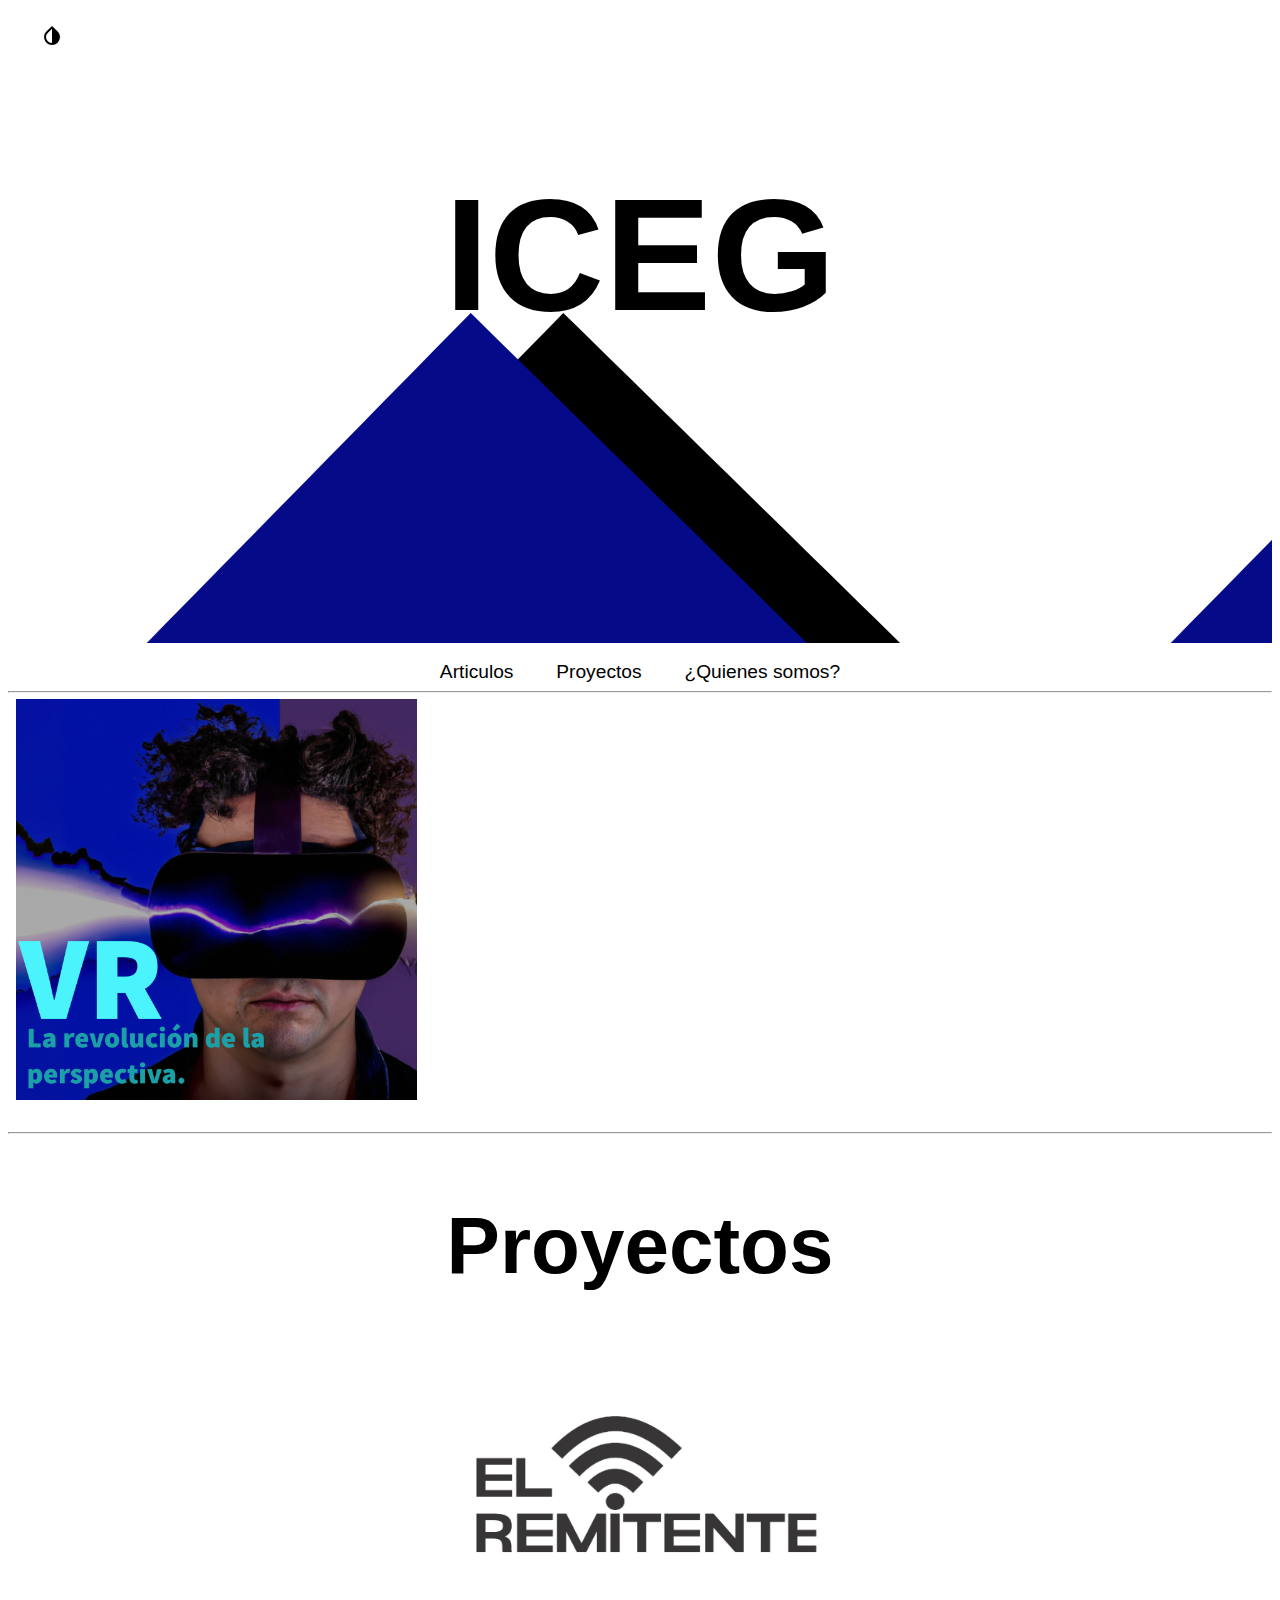
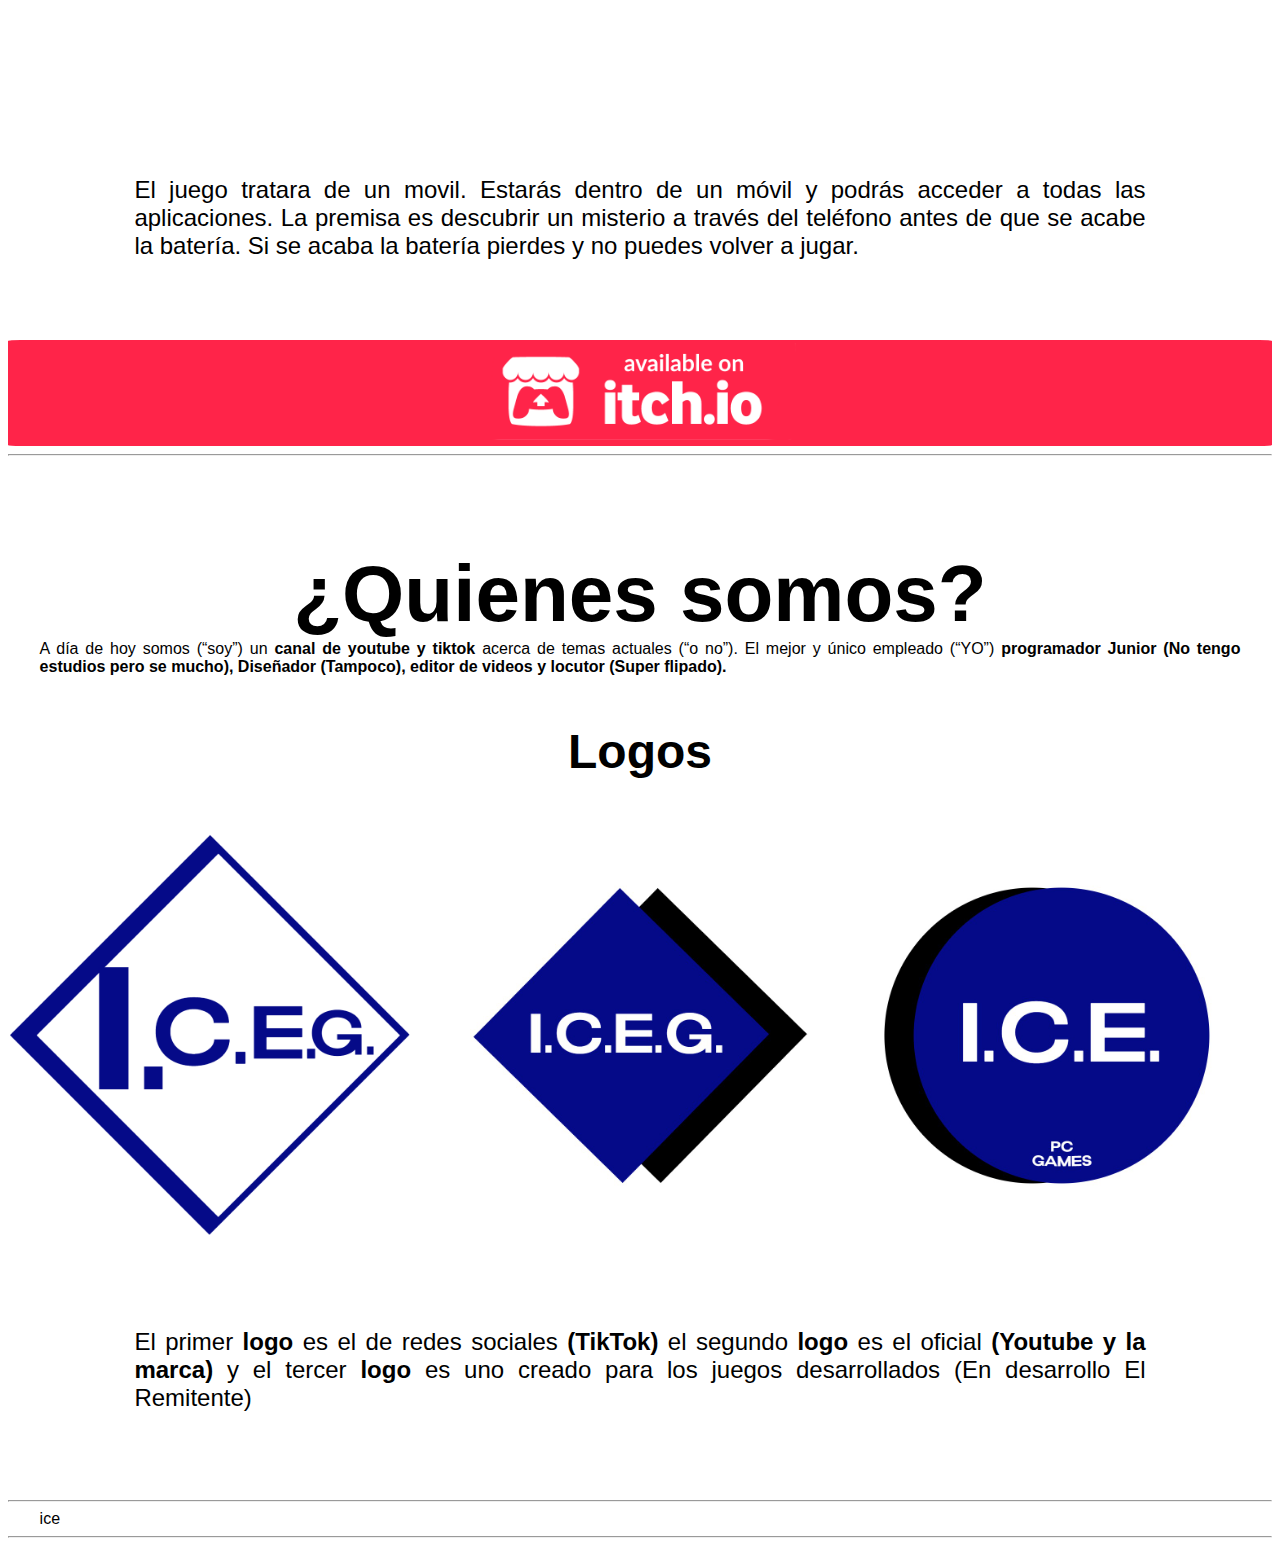
==== index.html @ cc76110d "Update index.html" ====
<!DOCTYPE html>
<html>
  <head>
    <title>ICEG</title>
    <link rel="stylesheet" type="text/css" href="style.css">
    <link rel="stylesheet" href="https://fonts.googleapis.com/css2?family=Material+Symbols+Outlined:opsz,wght,FILL,GRAD@20..48,100..700,0..1,-50..200" />
    <meta name="keywords" content="ICEG">
  <meta name="author" content="Igor Azkarate">
  <meta name="robots" content="index">
    <link rel="icon" href="media/portada.png">
    <!-- Google tag (gtag.js) -->
<script async src="https://www.googletagmanager.com/gtag/js?id=G-51XR5T699W"></script>
<script>
  window.dataLayer = window.dataLayer || [];
  function gtag(){dataLayer.push(arguments);}
  gtag('js', new Date());

  gtag('config', 'G-51XR5T699W');
</script>
  </head>

  <body>
  	
      <button id="cambiar-fondo">
      	<span class="material-symbols-outlined">
                invert_colors
        </span>
    </button>

    <div id="portada">
    	<h1>ICEG</h1>
    </div>
    
    
    	<div id="vinculos">
    		<center>
    			<br>
    			
    				
    				<a id="b" href="#Ar">Articulos</a>
    				<a id="c" href="#Pr">Proyectos</a>
    				<a id="a" href="#Who">¿Quienes somos?</a>
    			
    		</center>
    		<hr>
    	</div>
    
    	<div id="Ar">
    		<button id="Btn" onclick="location.href='paginas/vr.html'"><img src="media/vr.jpg"/></button>
    		
    	</div>
    <br>
    <hr>

    <div id="Pr">
      <center>
      	<h2 id="H2">Proyectos</h2>
      	<img id="remitente" src="media/Elremitente.jpg">

      </center>

      
      <p id="Vr">El juego tratara de un movil. Estarás dentro de un móvil y podrás acceder a todas las aplicaciones. La premisa es descubrir un misterio a través del teléfono antes de que se acabe la batería. Si se acaba la batería pierdes y no puedes volver a jugar.</p> 
      <a href="https://ice-g.itch.io/el-remitente" id="itch"><button id="itch" ><img src="media/itch.png" id="itch-img"></button></a>
     
    </div>
    <hr>
    <br>
    <div id="Who">
    	<h2 id="H2">¿Quienes somos?</h2>
      <p>A día de hoy somos (“soy”) un <b>canal de youtube y tiktok</b> acerca de temas actuales (“o no”). El mejor y único empleado (“YO”) <b>programador Junior (No tengo estudios pero se mucho), Diseñador (Tampoco), editor de videos y locutor (Super flipado).</b></p>
      <h3>Logos</h3>
      <center>
      <img id="Logo"src="media/logo.png"> <img id="Logo" src="media/logo2.jpg"> <img id="Logo" src="media/logo3.jpg"></center>

      <p id="Vr">El primer <b>logo</b> es el de redes sociales <b>(TikTok)</b> el segundo <b>logo</b> es el oficial <b>(Youtube y la marca)</b> y el tercer <b>logo</b> es uno creado para los juegos desarrollados (En desarrollo El Remitente)</p>
    </div>
    <center>
    	<hr>
      <p>ice</p>
    </center>
    <hr>
        
    <script src="script.js"></script>
  </body>
</html>
---- style.css ----
#itch{
        width: 100%;
        align-content: center;
        background-color: #FF2449;
        border-color: transparent;
        border-radius: 1%;
        margin: 0;
        cursor: pointer;
      }

      #itch-img{
        width: 25%;
      }



    	*{
    		transition: 0.3s;
    	}
      body {
        font-family: Arial, sans-serif;
        background-color: White;
        color: black;
      }
      h1 {
        font-size: 10rem;
        
        text-align: center;
      }

      #portada{
        height: 30rem;
        background-image: url("media/portada.png");
      }

      #portadaImg{
        height: 100%;
        width: 75%;
        align-content: center;
        margin: -15rem;
        padding: 0;
        position: relative;
        top: -20rem;
        z-index: -1;
        opacity: 60%;
      }


      h2 {
        font-size: 3rem;
        margin-bottom: 0rem;
        text-align: center;
      }

      #H2{
        font-size: 5rem;
      }

      h3{
        text-align: center;
        font-size: 3rem;
      }

      #Logo {
        width: 33%;
        text-align: center;
      }

      #remitente{
        width: 25rem;
        display: inline;
      }

      a{
        font-size: 1.2em;
        text-decoration: none;
        color: black;
        text-align: center;
        margin: 1em;
      }

      #vinculos{
        background-color: white;
        height: 3.3em;
        justify-content: center;
        top: 0;
        position: sticky;
      }

      #Btn{
        width: 33%;
        height: 100%;
        background-color: transparent;
        border-color: transparent;
        cursor: pointer;
      }

      img{
        width: 100%;
      }

      #H1{
        margin-top: 15rem;
        margin-bottom: 0;
      }

      #cambiar-fondo {
        background-color: transparent;
        color: black;
        border: 10em;
        padding: 1rem 2rem;
        font-size: 1.2rem;
        cursor: pointer;
        font-size: 0.5em;
        z-index: 1;
        position: sticky;
        top: 0;
        height: 6em;
      }

      #atras {
        background-color: white;
        color: black;
        border: 10em;
        padding: 1rem 2rem;
        font-size: 1.2rem;
        cursor: pointer;
        font-size: 0.5em;
        z-index: 1;
        position: sticky;
        top: 0;
        height: 6em;
      }
      #contenido {
        max-width: 80%;
        margin: 0 auto;
        padding: 5rem 0;
        text-align: justify;
      }

      #Vr{
        max-width: 80%;
        margin: 0 auto;
        padding: 5rem 0;
        text-align: justify;
        font-size: 1.5em;
      }

      p{
        max-width: 95%;
        text-align: justify;
        margin: auto;
      }

      iframe {
        width: 100%;
        
      }
  

@media only screen and (max-width: 980px){
  #cambiar-fondo{
    top: 3em;
    z-index: 0;
  }

  #portada{
        margin-top: -10rem;
        height: 30rem;
        background-image: url("media/portada.png");
      }

  #atras{
    top: 3em;
    z-index: 0;
  }

  #vinculos {
    margin-bottom: 15em;
    position: initial;
  }

  #vinculos a{
    display: block;
    font-size: 2.5em;
  }

  h1{
    margin-top: 45rem;
    margin-bottom: 45rem;
  }

  #Btn{
        margin-top: 5rem;
        width: 49%;
        height: 100%;
        background-color: transparent;
        border-color: transparent;
        cursor: pointer;
      }

}
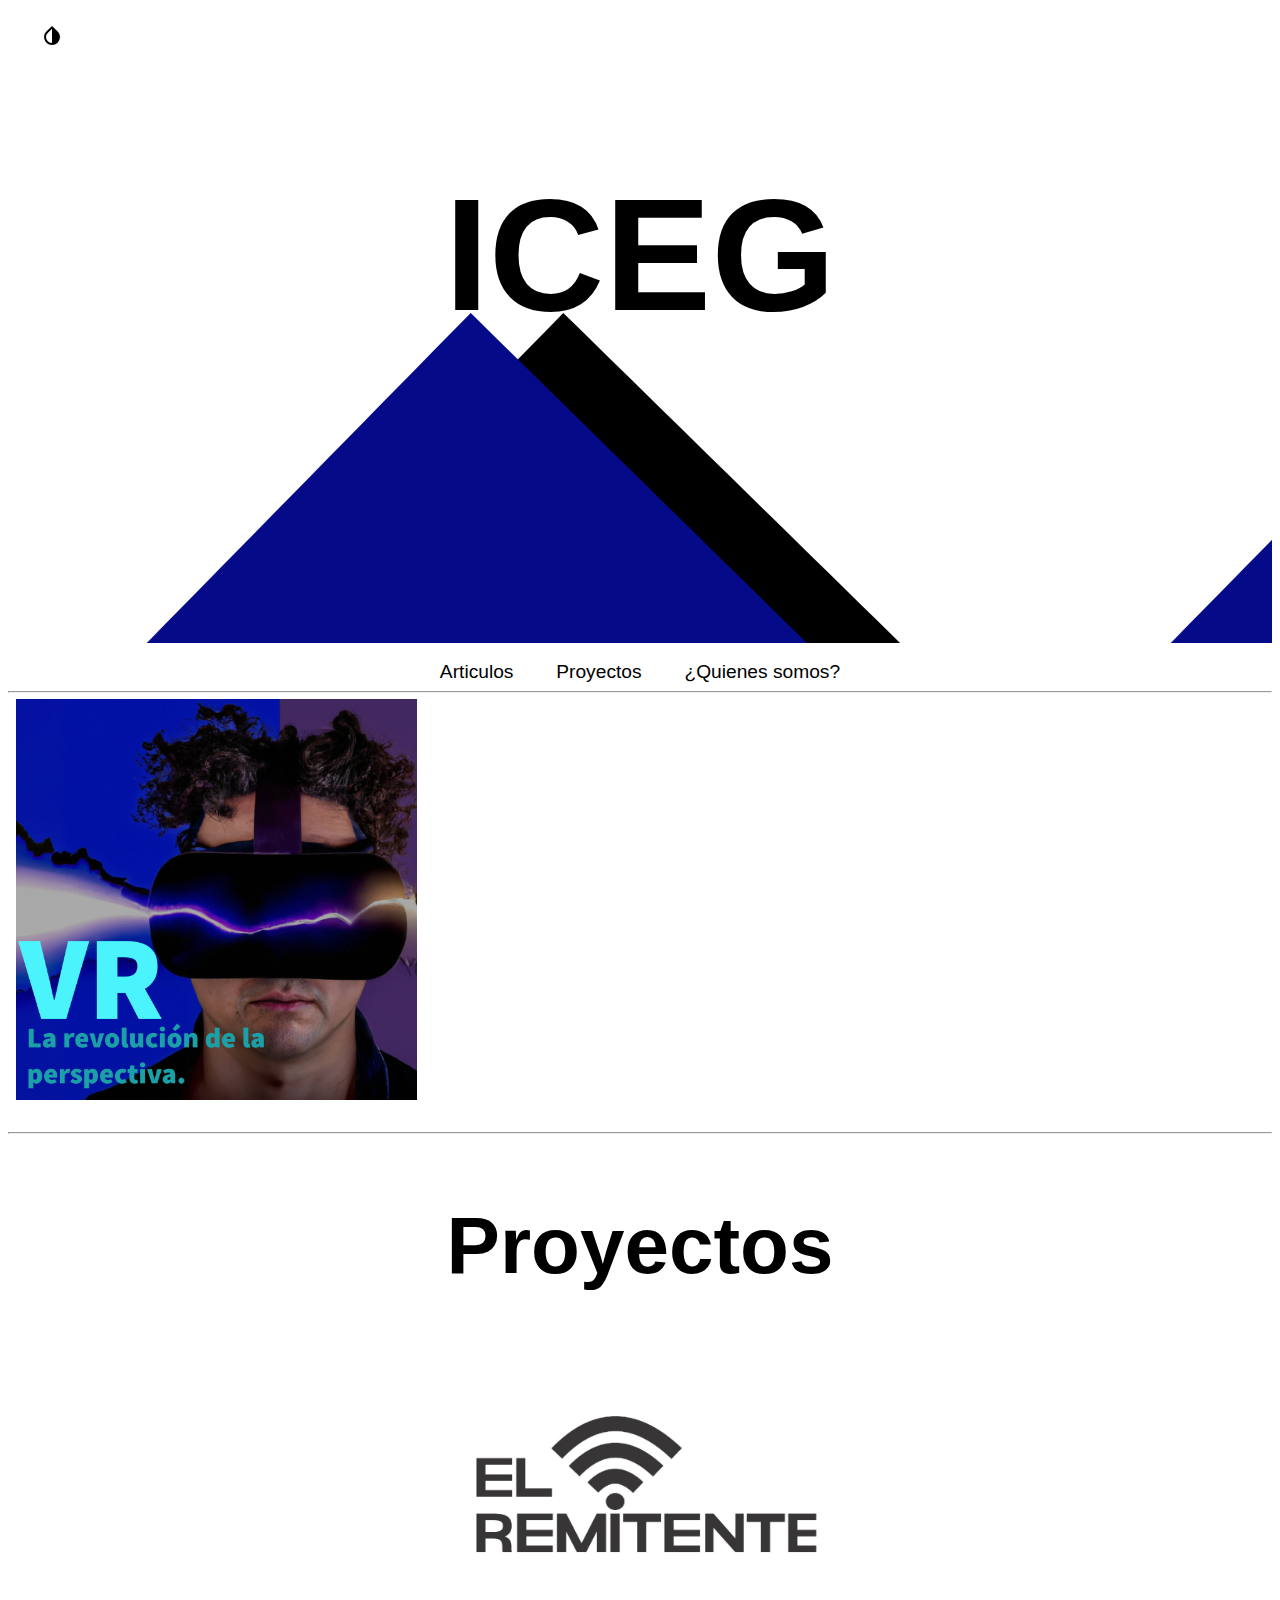
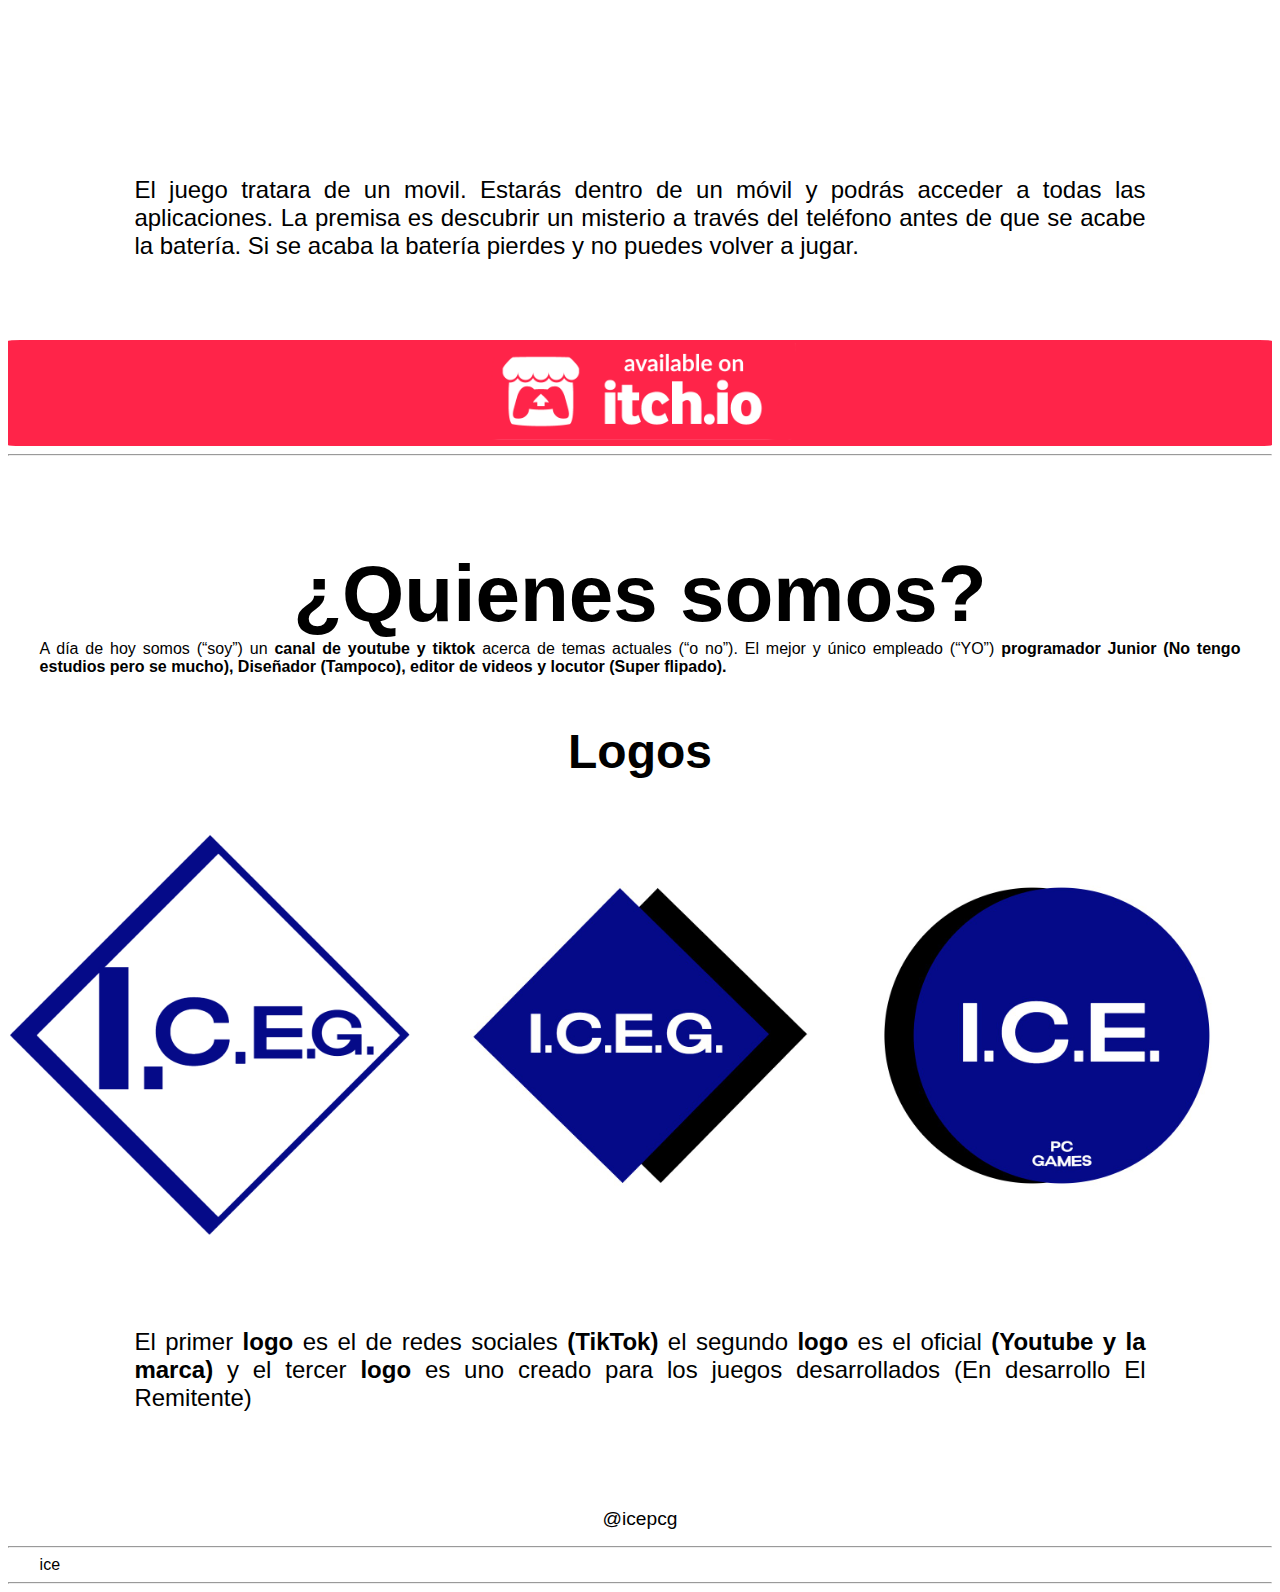
==== commit b25b49c9: "Update index.html" ====
--- a/index.html
+++ b/index.html
@@ -76,6 +76,7 @@
       <p id="Vr">El primer <b>logo</b> es el de redes sociales <b>(TikTok)</b> el segundo <b>logo</b> es el oficial <b>(Youtube y la marca)</b> y el tercer <b>logo</b> es uno creado para los juegos desarrollados (En desarrollo El Remitente)</p>
     </div>
     <center>
+      <blockquote class="tiktok-embed" cite="https://www.tiktok.com/@icepcg" data-unique-id="icepcg" data-embed-type="creator" style="max-width: 780px; min-width: 288px;" > <section> <a target="_blank" href="https://www.tiktok.com/@icepcg?refer=creator_embed">@icepcg</a> </section> </blockquote> <script async src="https://www.tiktok.com/embed.js"></script>
     	<hr>
       <p>ice</p>
     </center>
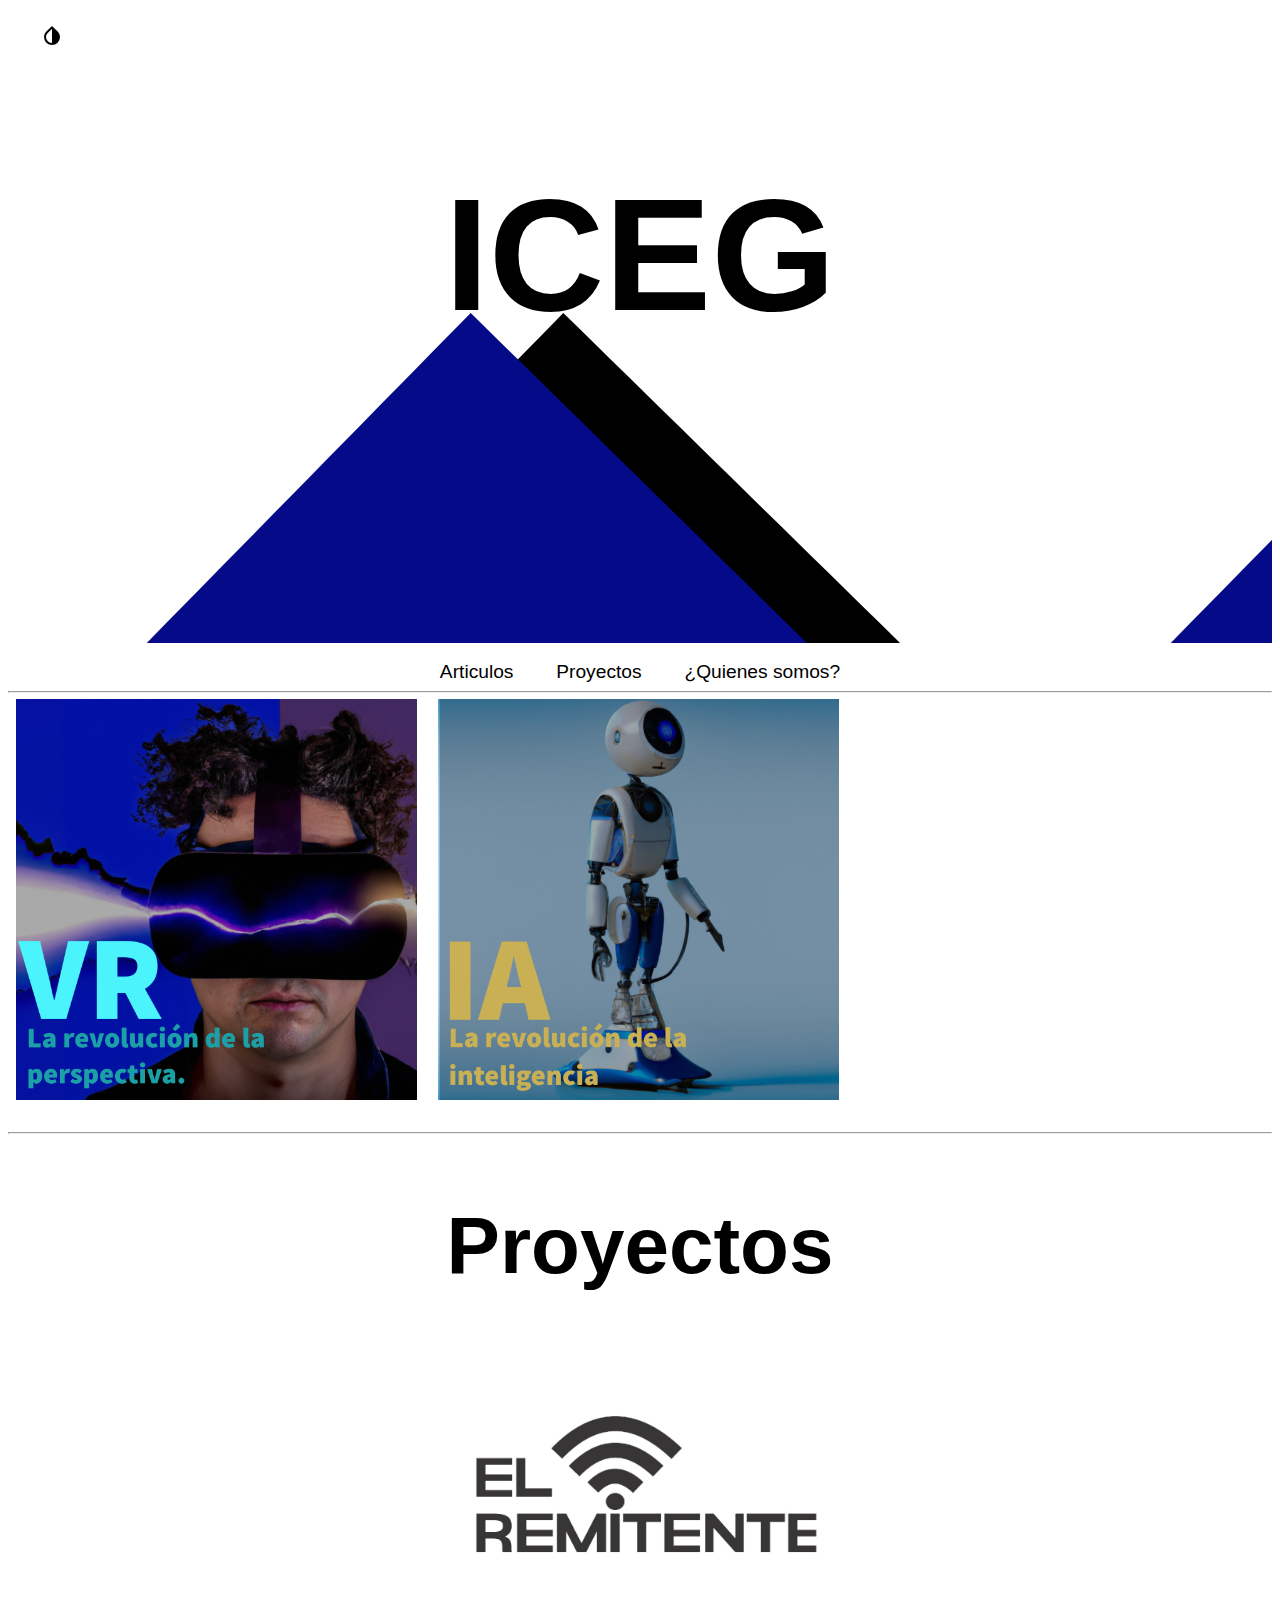
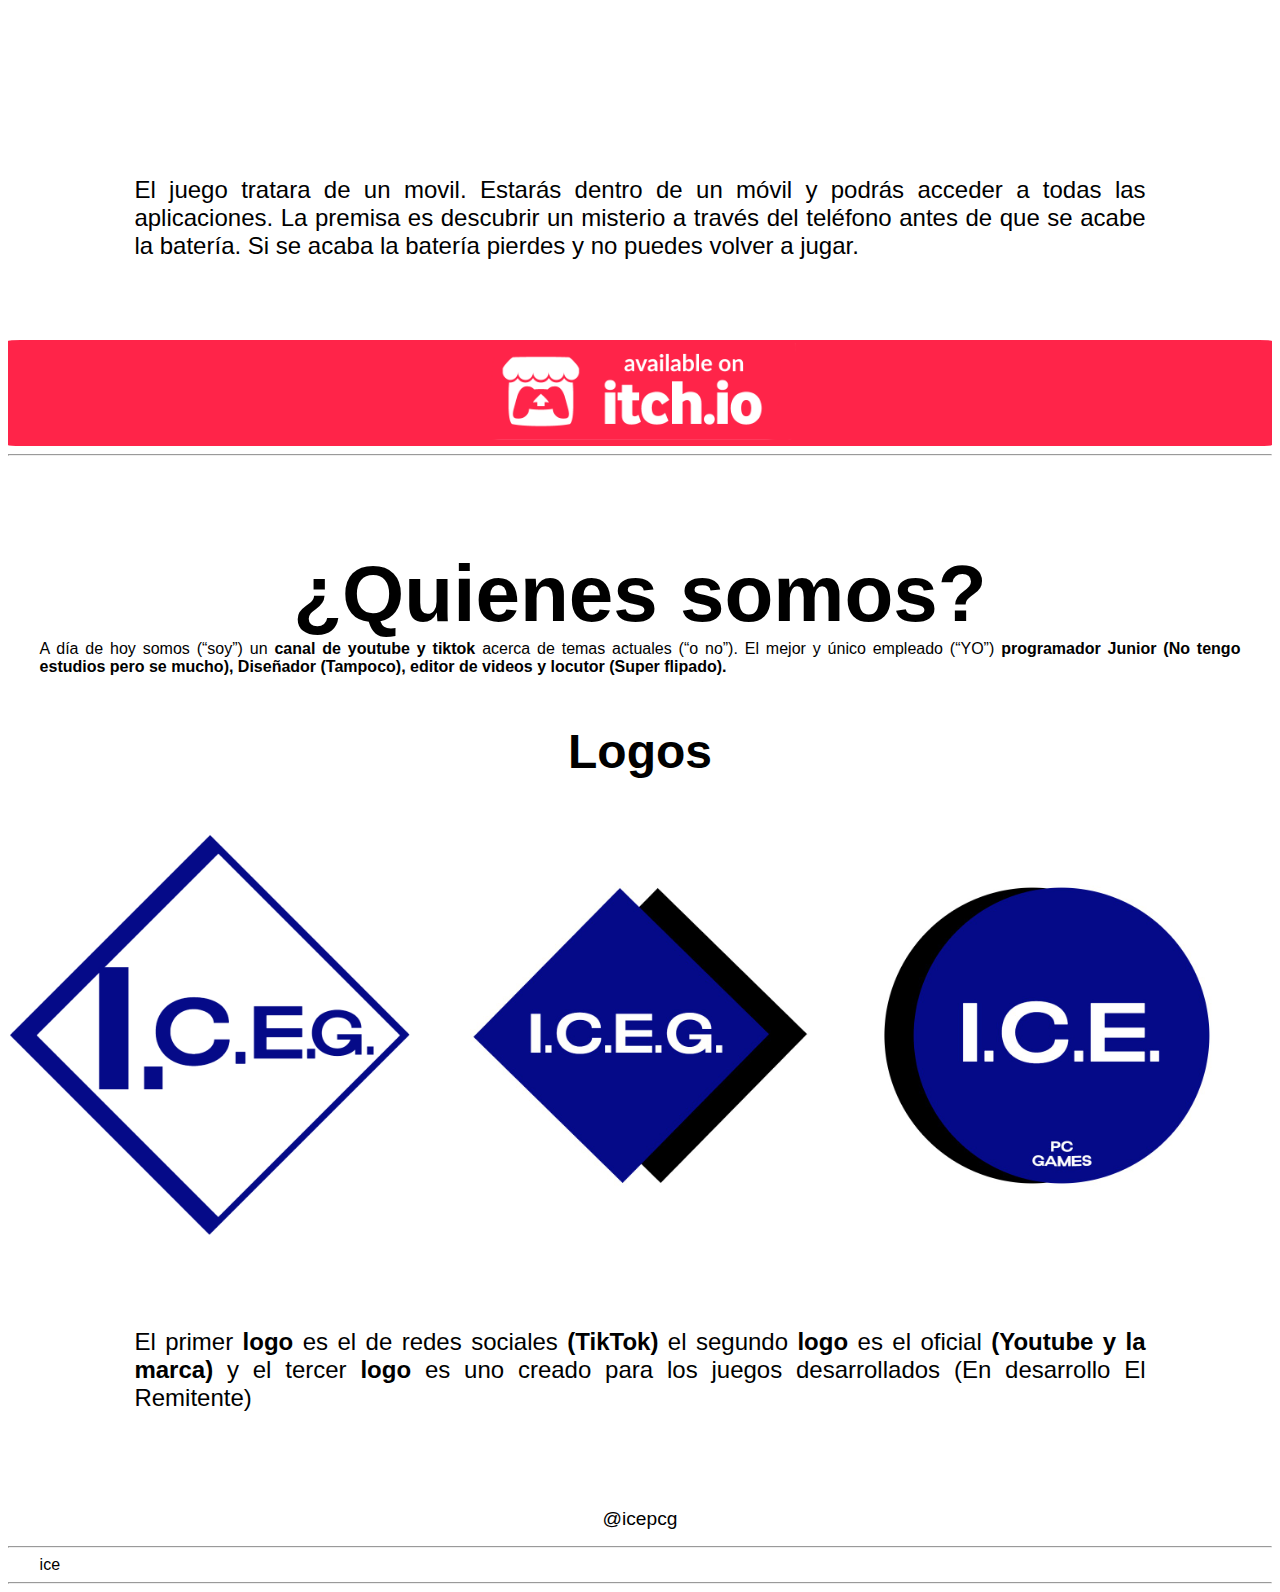
==== commit e9f30a76: "Update index.html" ====
--- a/index.html
+++ b/index.html
@@ -1,13 +1,15 @@
 <!DOCTYPE html>
 <html>
   <head>
+    <script async src="https://pagead2.googlesyndication.com/pagead/js/adsbygoogle.js?client=ca-pub-2272807037114919"
+     crossorigin="anonymous"></script>
     <title>ICEG</title>
     <link rel="stylesheet" type="text/css" href="style.css">
     <link rel="stylesheet" href="https://fonts.googleapis.com/css2?family=Material+Symbols+Outlined:opsz,wght,FILL,GRAD@20..48,100..700,0..1,-50..200" />
     <meta name="keywords" content="ICEG">
   <meta name="author" content="Igor Azkarate">
   <meta name="robots" content="index">
-    <link rel="icon" href="media/portada.png">
+    <link rel="icon" href="media/icono.png">
     <!-- Google tag (gtag.js) -->
 <script async src="https://www.googletagmanager.com/gtag/js?id=G-51XR5T699W"></script>
 <script>
@@ -47,6 +49,8 @@
     
     	<div id="Ar">
     		<button id="Btn" onclick="location.href='paginas/vr.html'"><img src="media/vr.jpg"/></button>
+        <button id="Btn" onclick="location.href='paginas/ia.html'"><img src="media/ia.jpg"/></button>
+
     		
     	</div>
     <br>
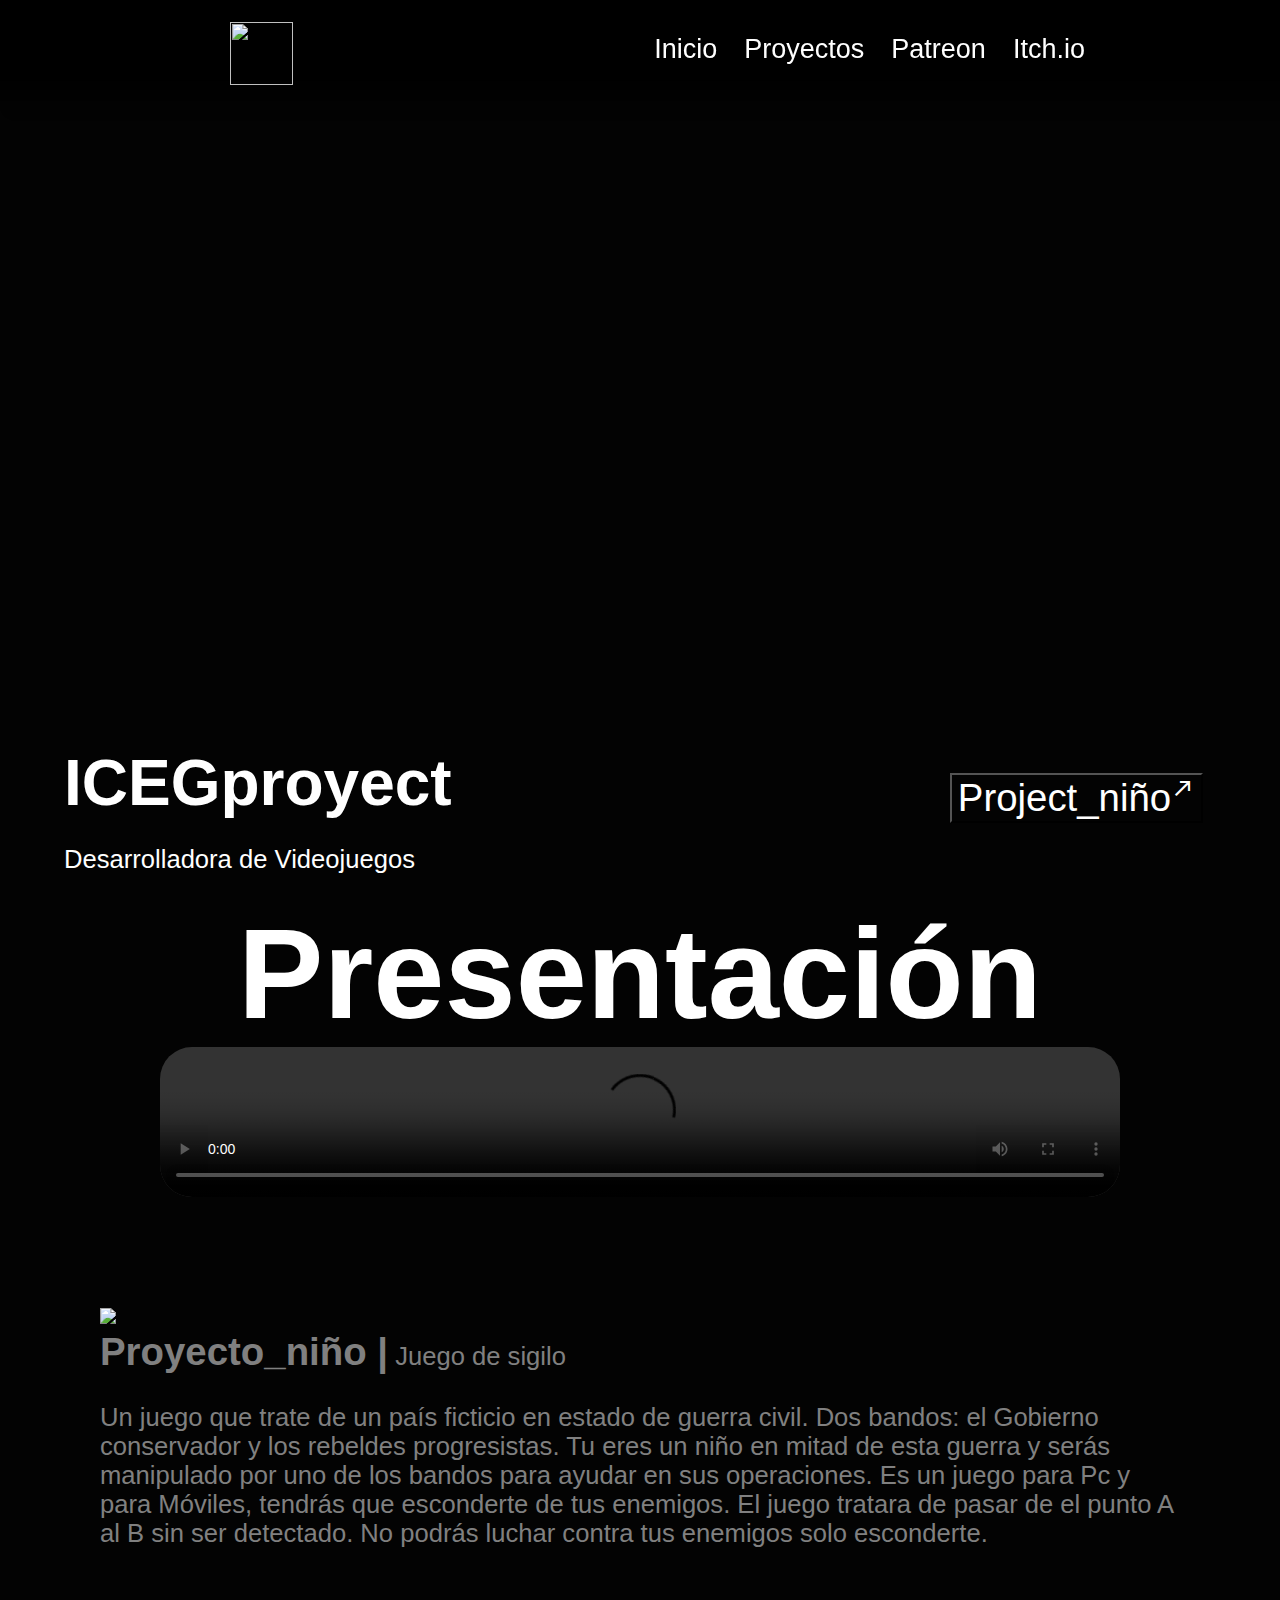
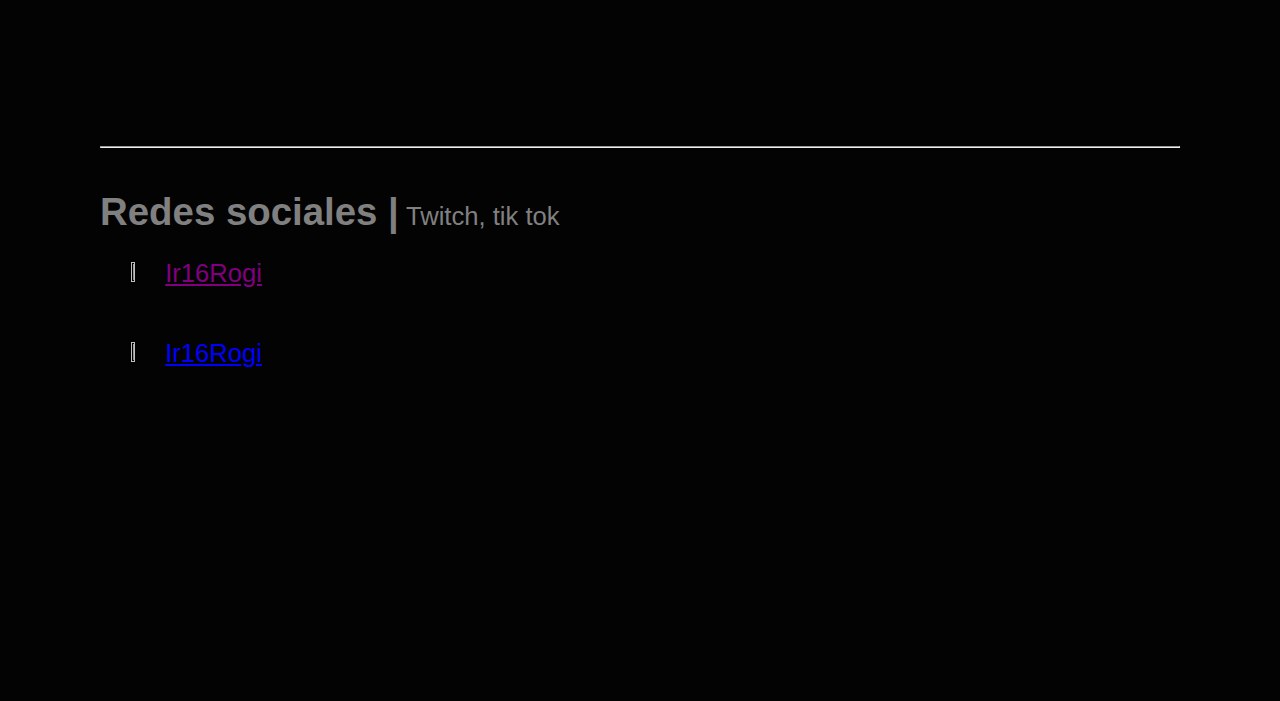
==== commit 0088b964: "Add files via upload" ====
--- a/index.html
+++ b/index.html
@@ -1,91 +1,101 @@
 <!DOCTYPE html>
 <html>
-  <head>
-    <script async src="https://pagead2.googlesyndication.com/pagead/js/adsbygoogle.js?client=ca-pub-2272807037114919"
-     crossorigin="anonymous"></script>
-    <title>ICEG</title>
-    <link rel="stylesheet" type="text/css" href="style.css">
-    <link rel="stylesheet" href="https://fonts.googleapis.com/css2?family=Material+Symbols+Outlined:opsz,wght,FILL,GRAD@20..48,100..700,0..1,-50..200" />
-    <meta name="keywords" content="ICEG">
-  <meta name="author" content="Igor Azkarate">
-  <meta name="robots" content="index">
-    <link rel="icon" href="media/icono.png">
-    <!-- Google tag (gtag.js) -->
-<script async src="https://www.googletagmanager.com/gtag/js?id=G-51XR5T699W"></script>
-<script>
-  window.dataLayer = window.dataLayer || [];
-  function gtag(){dataLayer.push(arguments);}
-  gtag('js', new Date());
-
-  gtag('config', 'G-51XR5T699W');
-</script>
-  </head>
-
-  <body>
-  	
-      <button id="cambiar-fondo">
-      	<span class="material-symbols-outlined">
-                invert_colors
-        </span>
-    </button>
-
-    <div id="portada">
-    	<h1>ICEG</h1>
-    </div>
+<head>
+  <title>ICEGproyect</title>
+  <link rel="stylesheet" type="text/css" href="style.css">
+  <link rel="stylesheet" href="https://fonts.googleapis.com/css2?family=Material+Symbols+Outlined:opsz,wght,FILL,GRAD@20..48,100..700,0..1,-50..200" />
+  <link rel="icon" href="media/icono.png">
+</head>
+<body>
+  
+<header>
+  <button onclick="location.href='index.html'">
+    <img src="media/icon.png">
+  </button>
+    
+  
+    <nav>
+      
+        
+        <a href="#">Inicio</a>
+        <a href="#proyectos">Proyectos</a>
+        <a href="#">Patreon</a>
+        <a href="https://ice-g.itch.io/proyecto" target="blank">Itch.io</a>
+      
+    </nav>
+  
+  
+    
+  </header>
+  <section id="banner">
+    <div>
+      
     
     
-    	<div id="vinculos">
-    		<center>
-    			<br>
-    			
-    				
-    				<a id="b" href="#Ar">Articulos</a>
-    				<a id="c" href="#Pr">Proyectos</a>
-    				<a id="a" href="#Who">¿Quienes somos?</a>
-    			
-    		</center>
-    		<hr>
-    	</div>
     
-    	<div id="Ar">
-    		<button id="Btn" onclick="location.href='paginas/vr.html'"><img src="media/vr.jpg"/></button>
-        <button id="Btn" onclick="location.href='paginas/ia.html'"><img src="media/ia.jpg"/></button>
+    <div class="content">
+      <h1><b>ICEGproyect </b></h1>
 
-    		
-    	</div>
+      <p>Desarrolladora de Videojuegos</p>
+    </div>
+    <a href="#proyectos"><button class="proyect">
+  <span>Project_niño <span class="material-symbols-outlined">
+north_east
+</span></span>
+</button></a>
+
+</div>
+  </section>
+<section id="presentacion">
+  <center>
+    <h1>Presentación</h1>
+  <div>
+    <video controls="" src="media/video.mp4">
+
+  </div>
+  </center>
+  
+  
+</section>
+  <section id="proyectos">
+    
+    <img src="media/proyectos.gif">
+
+    <div class="content">
+
+      <h2>Proyecto_niño |</h2>
+      <p>Juego de sigilo</p>
+
+      <br>
+      <br>
+      <p div="descripcion">Un juego que trate de un país ficticio en estado de guerra civil. Dos bandos: el Gobierno conservador y los rebeldes progresistas. Tu eres un niño en mitad de esta guerra y serás manipulado por uno de los bandos para ayudar en sus operaciones.
+
+Es un juego para Pc y para Móviles, tendrás que esconderte de tus enemigos. El juego tratara de pasar de el punto A al B sin ser detectado. No podrás luchar contra tus enemigos solo esconderte.</p>
+      <br>
+      <iframe frameborder="0" src="https://itch.io/embed/2062179?border_width=0&amp;bg_color=030303&amp;fg_color=030303"><a href="https://ice-g.itch.io/proyecto">proyecto niño by ICE</a></iframe>
+    </div>
     <br>
     <hr>
+    <br>
+    <div class="content">
+    <h2>Redes sociales |</h2>
+      <p>Twitch, tik tok</p>
+      <br>
+      <a id="twitch" href="https://www.twitch.tv/ir16rogi"><img id="twitch" src="media/twitch.png"> Ir16Rogi</a>
+      <a id="tiktok" href="https://www.tiktok.com/@ir16rogi"><img id="twitch" src="media/tiktok.png"> Ir16Rogi</a>
+      
+    </div>
+  </section>
 
-    <div id="Pr">
-      <center>
-      	<h2 id="H2">Proyectos</h2>
-      	<img id="remitente" src="media/Elremitente.jpg">
+  
+    
+    
 
-      </center>
 
-      
-      <p id="Vr">El juego tratara de un movil. Estarás dentro de un móvil y podrás acceder a todas las aplicaciones. La premisa es descubrir un misterio a través del teléfono antes de que se acabe la batería. Si se acaba la batería pierdes y no puedes volver a jugar.</p> 
-      <a href="https://ice-g.itch.io/el-remitente" id="itch"><button id="itch" ><img src="media/itch.png" id="itch-img"></button></a>
-     
-    </div>
-    <hr>
-    <br>
-    <div id="Who">
-    	<h2 id="H2">¿Quienes somos?</h2>
-      <p>A día de hoy somos (“soy”) un <b>canal de youtube y tiktok</b> acerca de temas actuales (“o no”). El mejor y único empleado (“YO”) <b>programador Junior (No tengo estudios pero se mucho), Diseñador (Tampoco), editor de videos y locutor (Super flipado).</b></p>
-      <h3>Logos</h3>
-      <center>
-      <img id="Logo"src="media/logo.png"> <img id="Logo" src="media/logo2.jpg"> <img id="Logo" src="media/logo3.jpg"></center>
+  
+  
+  
 
-      <p id="Vr">El primer <b>logo</b> es el de redes sociales <b>(TikTok)</b> el segundo <b>logo</b> es el oficial <b>(Youtube y la marca)</b> y el tercer <b>logo</b> es uno creado para los juegos desarrollados (En desarrollo El Remitente)</p>
-    </div>
-    <center>
-      <blockquote class="tiktok-embed" cite="https://www.tiktok.com/@icepcg" data-unique-id="icepcg" data-embed-type="creator" style="max-width: 780px; min-width: 288px;" > <section> <a target="_blank" href="https://www.tiktok.com/@icepcg?refer=creator_embed">@icepcg</a> </section> </blockquote> <script async src="https://www.tiktok.com/embed.js"></script>
-    	<hr>
-      <p>ice</p>
-    </center>
-    <hr>
-        
-    <script src="script.js"></script>
-  </body>
+</body>
 </html>
+
--- a/style.css
+++ b/style.css
@@ -1,203 +1,289 @@
-      
-      #itch{
-        width: 100%;
-        align-content: center;
-        background-color: #FF2449;
-        border-color: transparent;
-        border-radius: 1%;
-        margin: 0;
-        cursor: pointer;
-      }
-
-      #itch-img{
-        width: 25%;
-      }
-
-
-
-    	*{
-    		transition: 0.3s;
-    	}
-      body {
-        font-family: Arial, sans-serif;
-        background-color: White;
-        color: black;
-      }
-      h1 {
-        font-size: 10rem;
-        
-        text-align: center;
-      }
-
-      #portada{
-        height: 30rem;
-        background-image: url("media/portada.png");
-      }
-
-      #portadaImg{
-        height: 100%;
-        width: 75%;
-        align-content: center;
-        margin: -15rem;
-        padding: 0;
-        position: relative;
-        top: -20rem;
-        z-index: -1;
-        opacity: 60%;
-      }
-
-
-      h2 {
-        font-size: 3rem;
-        margin-bottom: 0rem;
-        text-align: center;
-      }
-
-      #H2{
-        font-size: 5rem;
-      }
-
-      h3{
-        text-align: center;
-        font-size: 3rem;
-      }
-
-      #Logo {
-        width: 33%;
-        text-align: center;
-      }
-
-      #remitente{
-        width: 25rem;
-        display: inline;
-      }
-
-      a{
-        font-size: 1.2em;
-        text-decoration: none;
-        color: black;
-        text-align: center;
-        margin: 1em;
-      }
-
-      #vinculos{
-        background-color: white;
-        height: 3.3em;
-        justify-content: center;
-        top: 0;
-        position: sticky;
-      }
-
-      #Btn{
-        width: 33%;
-        height: 100%;
-        background-color: transparent;
-        border-color: transparent;
-        cursor: pointer;
-      }
-
-      img{
-        width: 100%;
-      }
-
-      #H1{
-        margin-top: 15rem;
-        margin-bottom: 0;
-      }
-
-      #cambiar-fondo {
-        background-color: transparent;
-        color: black;
-        border: 10em;
-        padding: 1rem 2rem;
-        font-size: 1.2rem;
-        cursor: pointer;
-        font-size: 0.5em;
-        z-index: 1;
-        position: sticky;
-        top: 0;
-        height: 6em;
-      }
-
-      #atras {
-        background-color: white;
-        color: black;
-        border: 10em;
-        padding: 1rem 2rem;
-        font-size: 1.2rem;
-        cursor: pointer;
-        font-size: 0.5em;
-        z-index: 1;
-        position: sticky;
-        top: 0;
-        height: 6em;
-      }
-      #contenido {
-        max-width: 80%;
-        margin: 0 auto;
-        padding: 5rem 0;
-        text-align: justify;
-      }
-
-      #Vr{
-        max-width: 80%;
-        margin: 0 auto;
-        padding: 5rem 0;
-        text-align: justify;
-        font-size: 1.5em;
-      }
-
-      p{
-        max-width: 95%;
-        text-align: justify;
-        margin: auto;
-      }
-
-      iframe {
-        width: 100%;
-        
-      }
+body {
+  margin: 0;
+  padding: 0;
+  font-family: Arial, sans-serif;
+  background: #030303;
+}
+
+*::selection{
+  background-color: darkcyan;
+  color: black;
+}
+
+
+.proyect{
+  position: absolute;
+  right: 2em;
+  bottom: 2em;
+  display: flex;
+  align-content: center;
+  justify-content: end;
+  border-color: black;
+  background: transparent;
+  color: white;
+  cursor: pointer;
+  margin: auto;
+  font-size: 3vw;
+}
+
+.proyect span{
+  display: flex;
+  align-content: center;
+}
+
+header{
+  background-image: linear-gradient(to bottom, black,black, transparent);
+  padding: 20px;
+  width: 100%;
+  display: flex;
+  align-content: center;
+  justify-content: space-around;
+  position: fixed;
+  border-color: black;
+  border-radius: 0em 0em 1em 1em;
+  height: 9vh;
+  z-index: 1;
+
+}
+
+header button{
+  background: transparent;
+  border-color: transparent;
+  position: relative;
+  top: 0;
+  cursor: pointer;
+}
   
 
-@media only screen and (max-width: 980px){
-  #cambiar-fondo{
-    top: 3em;
-    z-index: 0;
+
+
+.material-symbols-outlined {
+  
+}
+
+
+nav{
+  display: flex;
+  align-content: center;
+}
+
+
+nav a {
+  display: inline;
+  text-decoration: none;
+  color: white;
+  font-size: 3vh;
+  margin: 0.5em;
+}
+
+#presentacion{
+  height: 100%;
+  background: url("media/fondo.gif") no-repeat center center fixed;
+  background-size: cover;
+}
+
+#presentacion h1{
+  font-size: 10vw;
+  color: white;
+  margin: auto;
+
+}
+
+#presentacion video{
+  width: 75%;
+  height: 100%;
+  border-radius: 2em;
+}
+
+#banner {
+  height: 100vh;
+  display: flex;
+  z-index: 1;
+  
+  background: url("media/video.gif") no-repeat center center fixed;
+  background-size: cover;
+  width: 100%;
+}
+
+button img{
+  position: absolute;
+  top: 0;
+}
+
+button{
+
+}
+
+header img{
+  width: 7vh;
+  height: 7vh;
+}
+
+#banner .content{
+  position: absolute;
+  bottom: 0;
+  justify-content: left;
+  color: #fff;
+  font-size: 5vw;
+  margin-left: 1em;
+  bottom: 0;
+}
+
+#banner .content h1{
+  margin-bottom: 0;
+  font-size: 5vw;
+}
+
+#banner .content p{
+  font-size: 2vw;
+}
+
+#proyectos{
+  background: #030303;
+  padding: 100px;
+  text-align: left;
+  color: #333;
+  height: 100vh;
+  color: grey;
+  font-size: 2vw;
+  margin: 0;
+}
+
+#proyectos h2{
+  display: inline;
+}
+
+#proyectos p{
+  display: inline;
+}
+
+#descripcion{
+  display: block;
+}
+
+#proyectos span{
+  z-index: 1;
+}
+
+#proyectos img{
+
+  width: 75%;
+  z-index: 0;
+  margin: auto;
+  text-align: center;
+  align-content: center;
+}
+
+#proyectos #twitch{
+  margin-top: 1em;
+  width: 15%;
+  cursor: pointer;
+  display: flex;
+}
+#proyectos #tiktok{
+  margin-top: 1em;
+  width: 15%;
+  cursor: pointer;
+  display: flex;
+}
+
+
+
+#image-section .content {
+  margin-bottom: 50px;
+}
+
+iframe{
+}
+
+#twitch{
+  display: flex;
+  height: 15%;
+  justify-content: center;
+  align-content: center;
+  color: purple;
+}
+
+#tiktok{
+  display: flex;
+  height: 15%;
+  justify-content: center;
+  align-content: center;
+  color: blue;
+}
+
+#twitch a{
+  color: purple;
+}
+
+#tiktok a{
+  color: skyblue;
+}
+
+#twitch img{
+  position: relative;
+  top: -1em;
+}
+
+#tiktok img{
+  position: relative;
+  top: -1em;
+}
+
+
+
+
+@media only screen and (max-width:900px){
+  header{
+    flex-direction: column;
   }
-
-  #portada{
-        margin-top: -10rem;
-        height: 30rem;
-        background-image: url("media/portada.png");
-      }
-
-  #atras{
-    top: 3em;
-    z-index: 0;
+  nav{
+    justify-content: center;
   }
-
-  #vinculos {
-    margin-bottom: 15em;
-    position: initial;
-  }
-
-  #vinculos a{
-    display: block;
-    font-size: 2.5em;
-  }
-
-  h1{
-    margin-top: 45rem;
-    margin-bottom: 45rem;
-  }
-
-  #Btn{
-        margin-top: 5rem;
-        width: 49%;
-        height: 100%;
-        background-color: transparent;
-        border-color: transparent;
-        cursor: pointer;
-      }
-
-}
+  #banner .content{
+  position: block;
+  bottom: 15vh;
+}
+
+#proyectos{
+  background: #030303;
+  padding: 0px;
+  text-align: left;
+  color: #333;
+  height: 100vh;
+  color: grey;
+  font-size: 2vw;
+}
+
+#proyectos h2{
+  font-size: 8vw;
+
+}
+
+#proyectos img{
+  width: 100%;
+  z-index: 0;
+  margin-top: 12em;
+}
+
+#banner {
+  width: 100%;
+}
+
+  #banner .content h1{
+  margin-bottom: 0;
+  font-size: 13vw;
+}
+
+#banner .content p{
+  font-size: 4vw;
+}
+
+.proyect{
+  font-size: 6vw;
+}
+
+button img{
+  position: initial;
+}
+}